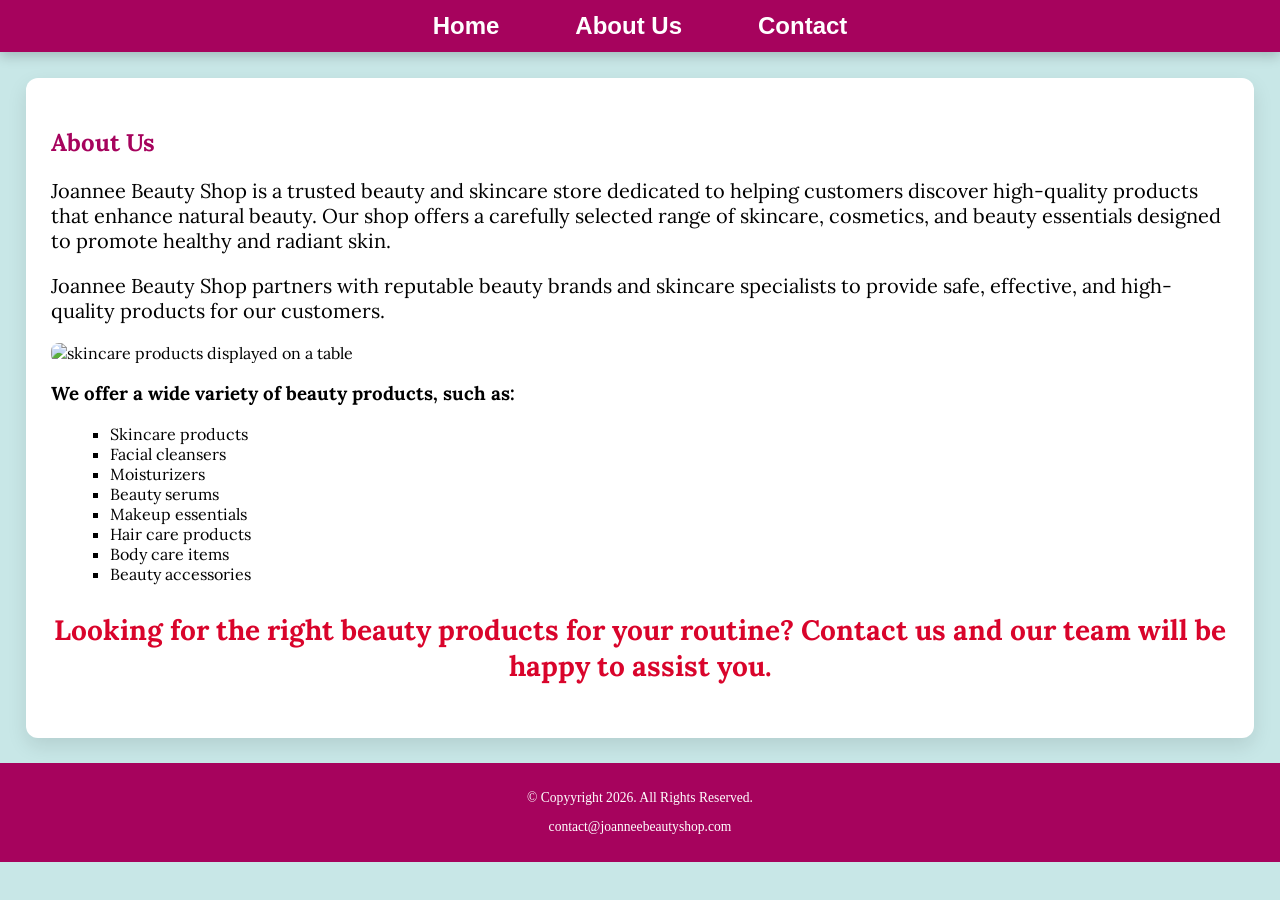
==== about.html @ ca44f73c "initial commit" ====
<!doctype html>
<!-- 
Student Name: Joanne O Ethe
File name: about.html
Date: 06/03/2026
 -->
<html lang="en">

<head>
  <meta charset="UTF-8">
  <meta name="viewport" content="width=device-width, initial-scale=1.0">
  <link rel="preconnect" href="https://fonts.googleapis.com">
  <link rel="preconnect" href="https://fonts.gstatic.com" crossorigin>
  <link
    href="https://fonts.googleapis.com/css2?family=Emblema+One&family=Lora:ital,wght@0,400..700;1,400..700&display=swap"
    rel="stylesheet">
  <link rel="shortcut icon" href="images/favicon.ico">
  <link rel="icon" type="image/png" sizes="32x32" href="./images/favicon-32.png">
  <link rel="apple-touch-icon" sizes="180x180" href="./images/apple-touch-icon.png">
  <link rel="icon" sizes="192x192" href="./images/android-chrome-192.png">

  <link rel="stylesheet" href="./css/styles.css">
  <title> Joannee Beauty Shop: About Us</title>
</head>

<body>
  <div id="wrapper">
    <header>

      <div class="mobile">
        <h1>&#128132; Joannee Beauty Shop</h1>


        <h2>Enhance. Nourish. Glow.</h2>
      </div>
    </header>

    <nav>
      <ul>
        <li><a href="index.html">Home</a></li>
        <li><a href="about.html">About Us</a></li>
        <li><a href="contact.html">Contact</a></li>
      </ul>
    </nav>


    <main>
      <div id="info">
        <h2>About Us</h2>
        <p>
          Joannee Beauty Shop is a trusted beauty and skincare store dedicated to
          helping customers discover high-quality products that enhance natural
          beauty. Our shop offers a carefully selected range of skincare,
          cosmetics, and beauty essentials designed to promote healthy and
          radiant skin.
        </p>
        <p>
          Joannee Beauty Shop partners with reputable beauty brands and skincare
          specialists to provide safe, effective, and high-quality products for
          our customers.
        </p>

        <figure>
          <img class="round" src="./images/closeup-photo-makeup-brushes-beauty-salon.jpg"
            alt="skincare products displayed on a table">
          <figcaption>
            <h3>We offer a wide variety of beauty products, such as:</h3>
          </figcaption>
        </figure>



        <ul>
          <li>Skincare products</li>
          <li>Facial cleansers</li>
          <li>Moisturizers</li>
          <li>Beauty serums</li>
          <li>Makeup essentials</li>
          <li>Hair care products</li>
          <li>Body care items</li>
          <li>Beauty accessories</li>
        </ul>

        <p class="action">
          Looking for the right beauty products for your routine? Contact us and
          our team will be happy to assist you.
        </p>
      </div>
    </main>

    <footer>
      <p>&copy; Copyyright 2026. All Rights Reserved.</p>
      <p>
        <a href="mailto:contact@joanneebeautyshop.com">contact@joanneebeautyshop.com</a>
      </p>
    </footer>
  </div>
</body>

</html>
---- css/styles.css ----
/* 
Student Name: Joanne O Ethe
File name: styles.css
Date: 06/03/2026
*/

/* CSS Reset */
body,
header,
nav,
main,
footer,
img,
h1,
h2,
ul,
aside,
figure,
figcaption {
  margin: 0;
  padding: 0;
  border: 0;
}

/* BODY */

body {
  background-color: #C8E7E7;
}


aside{
  font-size: 1em;
  }



/* IMAGE STYLING */

img {
  max-width: 100%;
  display: block;
}

/* MOBILE DISPLAY */

.mobile {
  display: block;
}

.tab-desk {
  display: none;
}

/* HEADER */

.mobile h1 {
  font-family: "Playfair Display", serif;
  color: #A6035D;
}

.mobile h2 {
  font-family: "Lora", serif;
  color: #D9042B;
}

/* NAVIGATION */

nav {
  background-color: #A6035D;
  box-shadow: 0 4px 12px rgba(0,0,0,0.2);
}

nav ul {
  list-style-type: none;
  text-align: center;
}

nav li {
  display: block;
  font-size: 1.5em;
  font-family: Geneva, Arial, sans-serif;
  font-weight: bold;
  border-top: 0.5px solid #C8E7E7;
}

nav li a {
  display: block;
  color: white;
  padding: 0.6em 2em;
  text-decoration: none;
}

/* MAIN CONTENT */

main {
  padding: 2%;
  font-family: "Lora", serif;
  background-color: white;
  margin: 2%;
  border-radius: 12px;
  box-shadow: 0 8px 20px rgba(0,0,0,0.1);
}

main p {
  font-size: 1.25em;
}

main h2 {
  padding-top: 2%;
  color: #A6035D;
}

main ul {
  list-style-type: square;
}

.link {
  color: #D9042B;
  text-decoration: none;
  font-weight: bold;
  font-style: italic;
}

.action {
  font-size: 1.75em;
  font-weight: bold;
  text-align: center;
  color: #D9042B;
}

.round {
  border-radius: 8px;
}

#info ul {
  margin-left: 10%;
}

#contact {
  text-align: center;
}


strong{
  text-shadow:2px 2px 6px #C4A589;
}

/* CALL BUTTON */

.tel-link {
  background-color: #D9042B;
  padding: 2%;
  width: 80%;
  margin: 0 auto;
  border-radius: 8px;
}

.tel-link a {
  color: white;
  text-decoration: none;
  font-weight: bold;
}

/* FOOTER */

footer {
  text-align: center;
  font-size: 0.85em;
  background-color: #A6035D;
  color: white;
  padding: 1% 0%;
}

footer a {
  color: #FFFFFF;
  text-decoration: none;
}

/* TABLET VIEW */

@media screen and (min-width: 620px), print {

  .tab-desk {
    display: block;
  }

  .mobile {
    display: none;
  }

  nav li {
    border-top: none;
    display: inline-block;
    font-size: 1.25em;
  }

  nav li a {
    padding: 0.5em;
  }

  .grid{
    display: grid;
    grid-template-columns: auto auto;
    grid-gap: 20px;
  }

  aside{
    grid-column: 1/ span 2;
  }

}

/* LARGE DESKTOP */

@media screen and (min-width: 1921px) {

  body {
    background: linear-gradient(#C8E7E7, #C4A589);
  }

  #wrapper {
    width: 1920px;
    margin: 0 auto;
  }

  main {
    background-color: white;
  }

  .grid{
    grid-template-columns: auto auto auto auto;
  }

  aside{
    grid-column: 1 / span 4;
    font-size: 3em;
  }

}

/* PRINT */

@media print {

  body {
    background-color: white;
    color: black;
  }

}

/* DESKTOP */

@media screen and (min-width: 1000px), print {

  nav li {
    font-size: 1.5em;
  }

  nav li a {
    padding: 0.5em 1.5em;
  }

  nav li a:hover {
    color: white;
    background-color: #D9042B;
  }

  .grid{
    grid-template-columns: auto auto auto;
    grid-gap: 30px;
  }

  aside{
    grid-column: 1 / span 3;
    font-size: 2em;
  }

  #info ul {
    margin-left: 5%;
  }

}
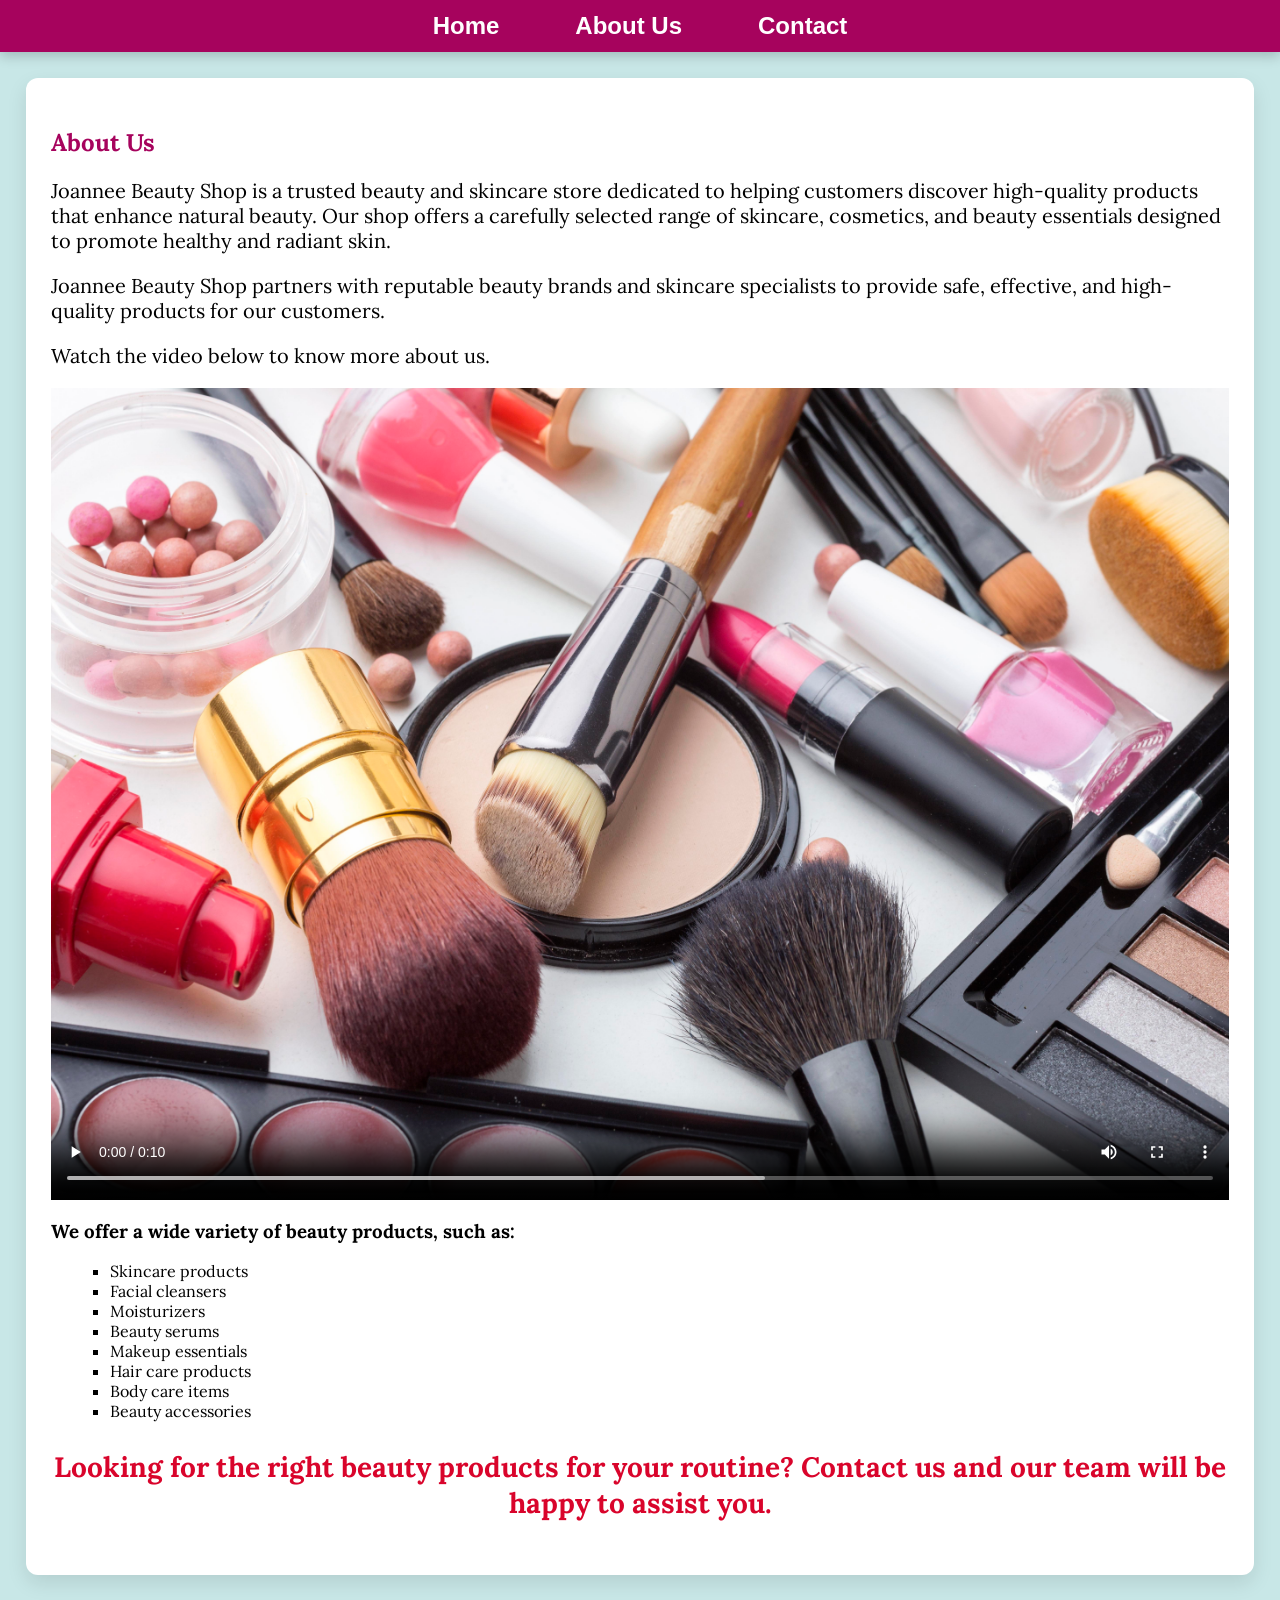
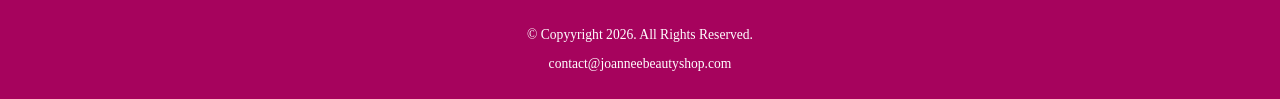
==== commit 78f86d04: "add video" ====
--- a/about.html
+++ b/about.html
@@ -60,9 +60,32 @@
           our customers.
         </p>
 
+
+
+        <p>Watch the video below to know more about us.</p>
+
+
+        <video controls poster="./images/close-up-collection-make-up-beauty-products.jpg">
+
+          <source src="./media/beautyshop.mp4" type="video/mp4">
+          <source src="./media/beautyshop.webm" type="video/webm">
+          <track src="./media/captions.vtt" kind="captions" srclang="en" label="Captions">
+          <track src="./media/descriptions.vtt" kind="descriptions" srclang="en" label="English Descriptions">
+          <p>Your browser does not support the video element</p>
+
+        </video>
+
+
+
+
+
+
+
+
+
         <figure>
-          <img class="round" src="./images/closeup-photo-makeup-brushes-beauty-salon.jpg"
-            alt="skincare products displayed on a table">
+          <!-- <img class="round" src="./images/closeup-photo-makeup-brushes-beauty-salon.jpg"
+            alt="skincare products displayed on a table"> -->
           <figcaption>
             <h3>We offer a wide variety of beauty products, such as:</h3>
           </figcaption>
--- a/css/styles.css
+++ b/css/styles.css
@@ -16,7 +16,8 @@
 ul,
 aside,
 figure,
-figcaption {
+figcaption,
+video {
   margin: 0;
   padding: 0;
   border: 0;
@@ -37,7 +38,7 @@
 
 /* IMAGE STYLING */
 
-img {
+img, video {
   max-width: 100%;
   display: block;
 }
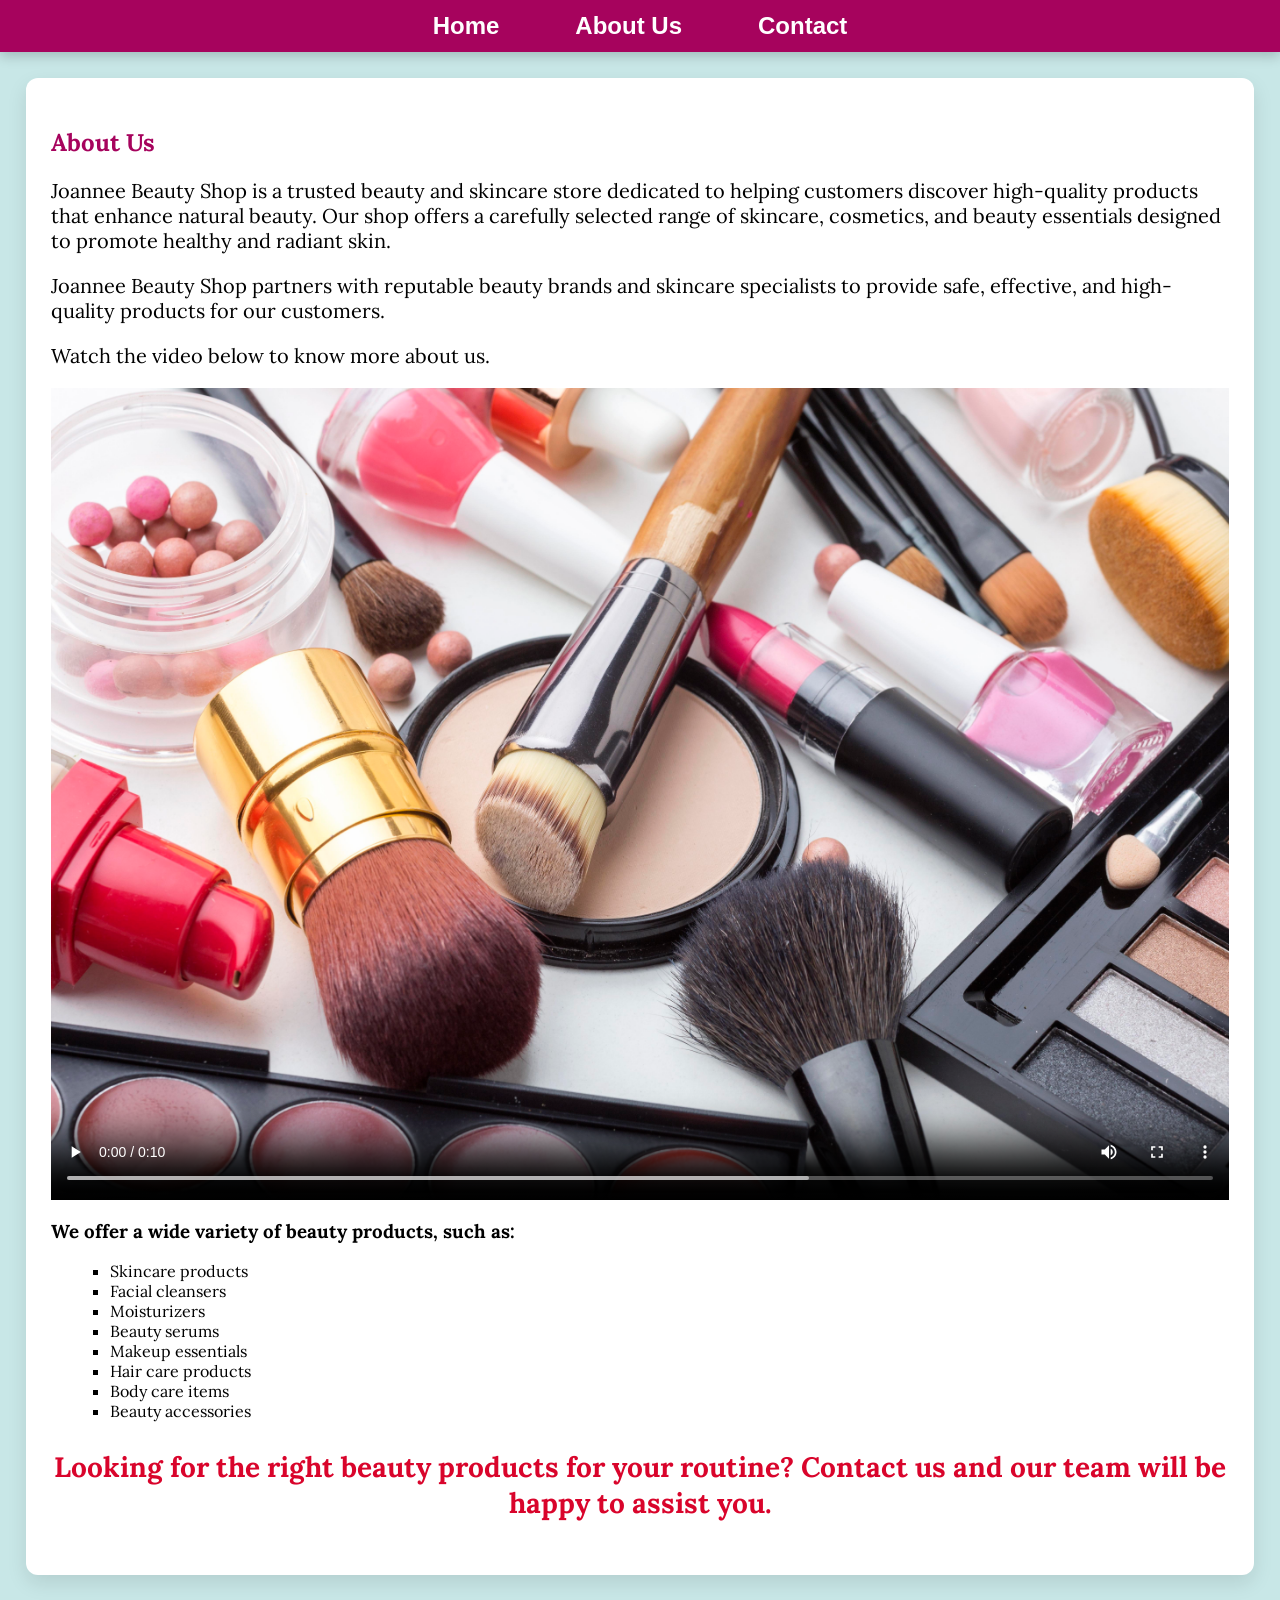
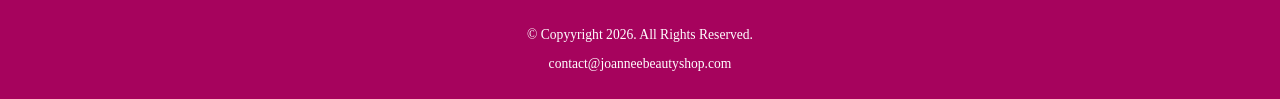
==== commit aac5a1a5: "Adding hamburger menu" ====
--- a/about.html
+++ b/about.html
@@ -2,7 +2,7 @@
 <!-- 
 Student Name: Joanne O Ethe
 File name: about.html
-Date: 06/03/2026
+Date: 26/03/2026
  -->
 <html lang="en">
 
@@ -24,6 +24,21 @@
 </head>
 
 <body>
+
+  <!-- Mobile Nav -->
+  <nav class="mobile-nav">
+    <div id="nav-links">
+      <a href="index.html">Home</a>
+      <a href="about.html">About Us</a>
+      <a href="contact.html">Contact Us</a>
+    </div>
+    <a class="nav-icon" onclick="hamburger()">
+      <div id="icon"> &#9776;</div>
+    </a>
+  </nav>
+
+
+
   <div id="wrapper">
     <header>
 
@@ -35,7 +50,7 @@
       </div>
     </header>
 
-    <nav>
+    <nav class="tab-desk">
       <ul>
         <li><a href="index.html">Home</a></li>
         <li><a href="about.html">About Us</a></li>
@@ -118,6 +133,7 @@
       </p>
     </footer>
   </div>
+  <script src="./scripts/script.js"></script>
 </body>
 
 </html>
--- a/css/styles.css
+++ b/css/styles.css
@@ -26,19 +26,17 @@
 /* BODY */
 
 body {
-  background-color: #C8E7E7;
-}
-
-
-aside{
+  background-color: #c8e7e7;
+}
+
+aside {
   font-size: 1em;
-  }
-
-
+}
 
 /* IMAGE STYLING */
 
-img, video {
+img,
+video {
   max-width: 100%;
   display: block;
 }
@@ -49,7 +47,8 @@
   display: block;
 }
 
-.tab-desk {
+.tab-desk,
+#navlinks {
   display: none;
 }
 
@@ -57,39 +56,44 @@
 
 .mobile h1 {
   font-family: "Playfair Display", serif;
-  color: #A6035D;
+  color: #a6035d;
+  margin: 2% 0 0 3%;
 }
 
 .mobile h2 {
   font-family: "Lora", serif;
-  color: #D9042B;
+  color: #d9042b;
 }
 
 /* NAVIGATION */
 
 nav {
-  background-color: #A6035D;
-  box-shadow: 0 4px 12px rgba(0,0,0,0.2);
-}
-
-nav ul {
-  list-style-type: none;
-  text-align: center;
-}
-
-nav li {
-  display: block;
-  font-size: 1.5em;
-  font-family: Geneva, Arial, sans-serif;
-  font-weight: bold;
-  border-top: 0.5px solid #C8E7E7;
-}
-
-nav li a {
-  display: block;
-  color: white;
-  padding: 0.6em 2em;
-  text-decoration: none;
+  background-color: #a6035d;
+  box-shadow: 0 4px 12px rgba(0, 0, 0, 0.2);
+}
+
+.mobile-nav a {
+  color: #fff;
+  text-align: center;
+  font-size: 2em;
+  text-decoration: none;
+  padding: 3%;
+  display: block;
+}
+
+.mobile-nav a.nav-icon {
+  display: block;
+  position: absolute;
+  left: 0;
+  top: 0;
+  color: #f6eee4;
+  padding: 2%;
+}
+
+.nav-icon div {
+  height: 40px;
+  width: 40px;
+  color: #2a1f14;
 }
 
 /* MAIN CONTENT */
@@ -100,7 +104,7 @@
   background-color: white;
   margin: 2%;
   border-radius: 12px;
-  box-shadow: 0 8px 20px rgba(0,0,0,0.1);
+  box-shadow: 0 8px 20px rgba(0, 0, 0, 0.1);
 }
 
 main p {
@@ -109,7 +113,7 @@
 
 main h2 {
   padding-top: 2%;
-  color: #A6035D;
+  color: #a6035d;
 }
 
 main ul {
@@ -117,7 +121,7 @@
 }
 
 .link {
-  color: #D9042B;
+  color: #d9042b;
   text-decoration: none;
   font-weight: bold;
   font-style: italic;
@@ -127,7 +131,7 @@
   font-size: 1.75em;
   font-weight: bold;
   text-align: center;
-  color: #D9042B;
+  color: #d9042b;
 }
 
 .round {
@@ -142,15 +146,14 @@
   text-align: center;
 }
 
-
-strong{
-  text-shadow:2px 2px 6px #C4A589;
+strong {
+  text-shadow: 2px 2px 6px #c4a589;
 }
 
 /* CALL BUTTON */
 
 .tel-link {
-  background-color: #D9042B;
+  background-color: #d9042b;
   padding: 2%;
   width: 80%;
   margin: 0 auto;
@@ -168,56 +171,65 @@
 footer {
   text-align: center;
   font-size: 0.85em;
-  background-color: #A6035D;
+  background-color: #a6035d;
   color: white;
   padding: 1% 0%;
 }
 
 footer a {
-  color: #FFFFFF;
+  color: #ffffff;
   text-decoration: none;
 }
 
 /* TABLET VIEW */
 
 @media screen and (min-width: 620px), print {
-
   .tab-desk {
     display: block;
   }
 
-  .mobile {
+  .mobile,
+  .mobile-nav {
     display: none;
+  }
+
+  /* Tablet Nav Area */
+  nav ul {
+    list-style-type: none;
+    text-align: center;
   }
 
   nav li {
     border-top: none;
     display: inline-block;
     font-size: 1.25em;
+    font-family: Geneva, Arial, sans-serif;
+    font-weight: bold;
   }
 
   nav li a {
     padding: 0.5em;
-  }
-
-  .grid{
+    display: block;
+    color: white;
+    text-decoration: none;
+  }
+
+  .grid {
     display: grid;
     grid-template-columns: auto auto;
     grid-gap: 20px;
   }
 
-  aside{
-    grid-column: 1/ span 2;
-  }
-
+  aside {
+    grid-column: 1 / span 2;
+  }
 }
 
 /* LARGE DESKTOP */
 
 @media screen and (min-width: 1921px) {
-
   body {
-    background: linear-gradient(#C8E7E7, #C4A589);
+    background: linear-gradient(#c8e7e7, #c4a589);
   }
 
   #wrapper {
@@ -229,32 +241,28 @@
     background-color: white;
   }
 
-  .grid{
+  .grid {
     grid-template-columns: auto auto auto auto;
   }
 
-  aside{
+  aside {
     grid-column: 1 / span 4;
     font-size: 3em;
   }
-
 }
 
 /* PRINT */
 
 @media print {
-
   body {
     background-color: white;
     color: black;
   }
-
 }
 
 /* DESKTOP */
 
 @media screen and (min-width: 1000px), print {
-
   nav li {
     font-size: 1.5em;
   }
@@ -265,15 +273,15 @@
 
   nav li a:hover {
     color: white;
-    background-color: #D9042B;
-  }
-
-  .grid{
+    background-color: #d9042b;
+  }
+
+  .grid {
     grid-template-columns: auto auto auto;
     grid-gap: 30px;
   }
 
-  aside{
+  aside {
     grid-column: 1 / span 3;
     font-size: 2em;
   }
@@ -281,5 +289,4 @@
   #info ul {
     margin-left: 5%;
   }
-
-}+}
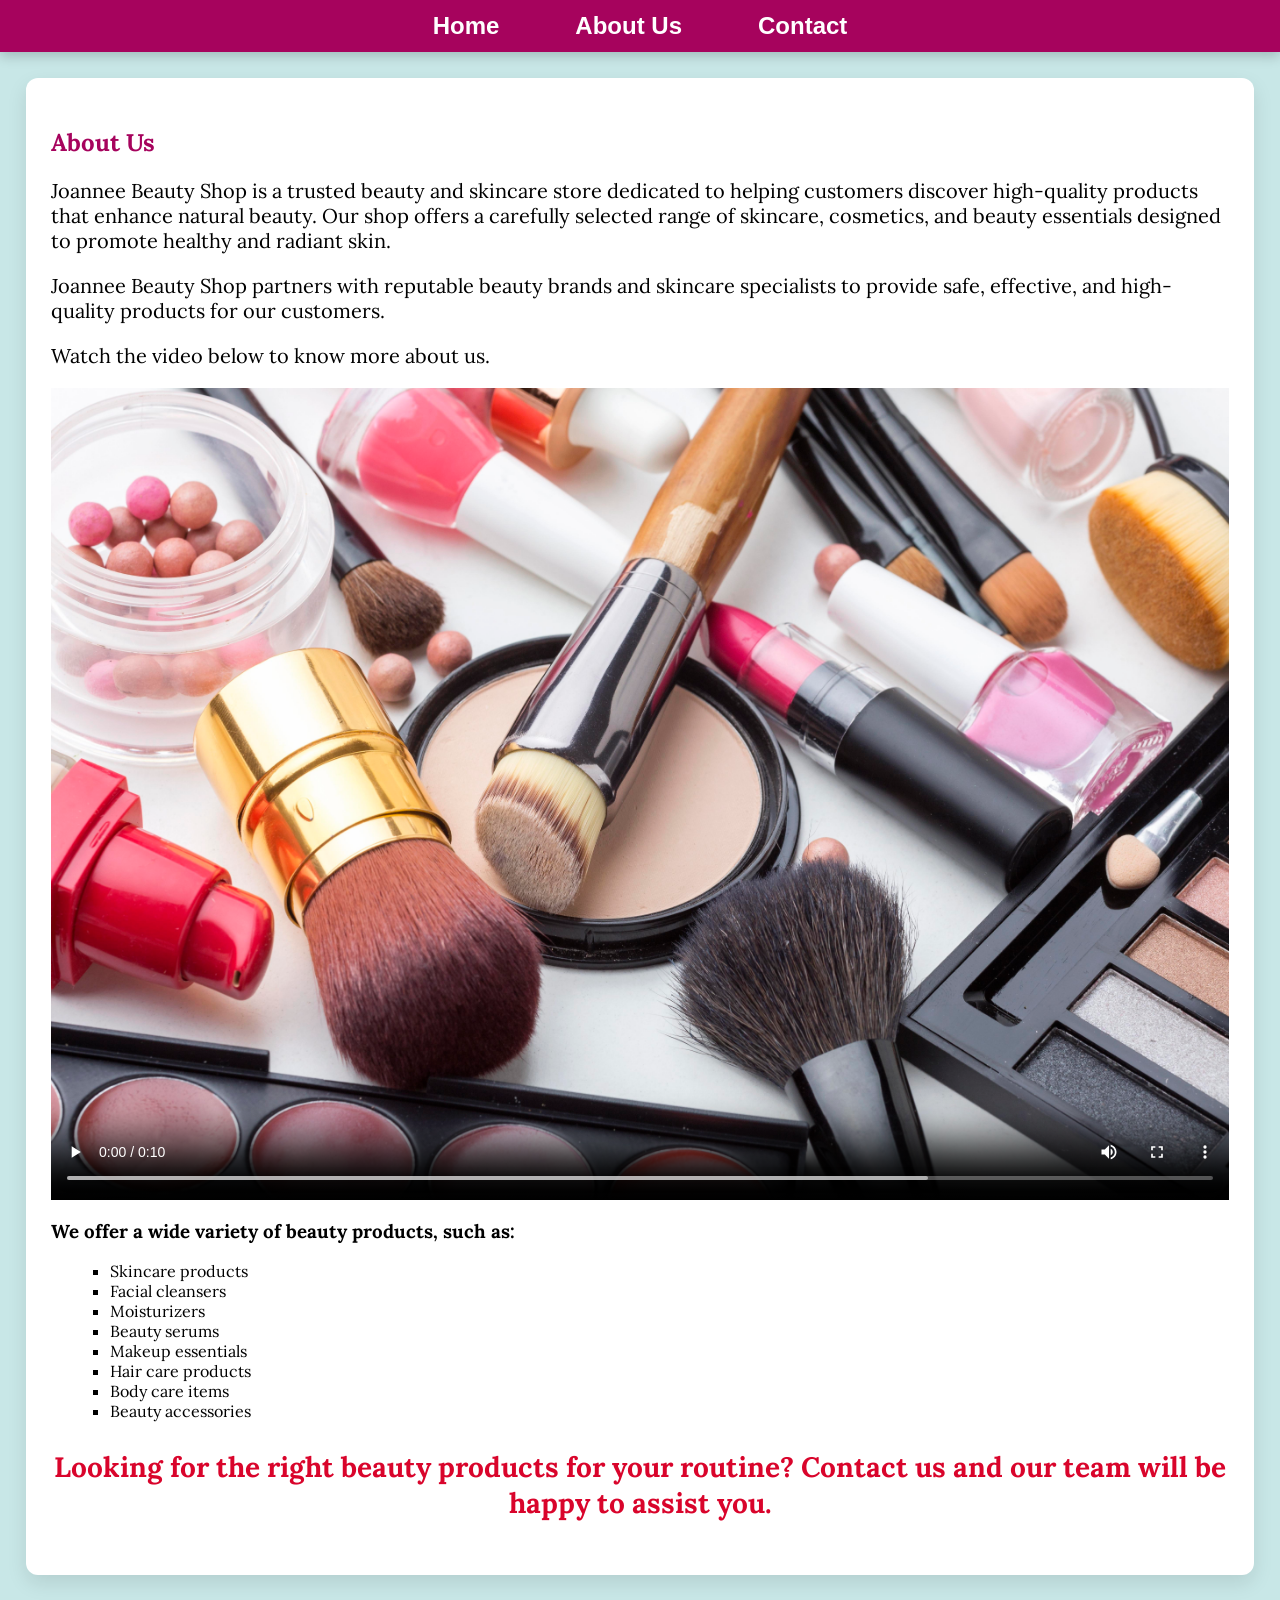
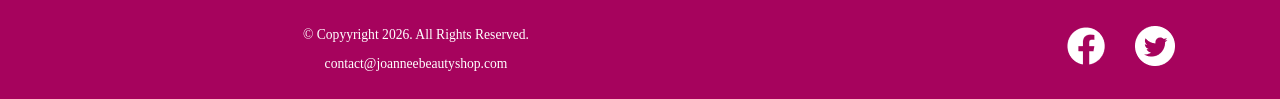
==== commit f4afa271: "Website maintenance and accessibility" ====
--- a/about.html
+++ b/about.html
@@ -8,6 +8,9 @@
 
 <head>
   <meta charset="UTF-8">
+  <meta name="description" content="offers a carefully selected range of skincare,
+          cosmetics, and beauty essentials designed to promote healthy and
+          radiant skin." >
   <meta name="viewport" content="width=device-width, initial-scale=1.0">
   <link rel="preconnect" href="https://fonts.googleapis.com">
   <link rel="preconnect" href="https://fonts.gstatic.com" crossorigin>
@@ -19,11 +22,13 @@
   <link rel="apple-touch-icon" sizes="180x180" href="./images/apple-touch-icon.png">
   <link rel="icon" sizes="192x192" href="./images/android-chrome-192.png">
 
-  <link rel="stylesheet" href="./css/styles.css">
-  <title> Joannee Beauty Shop: About Us</title>
+  <link rel="stylesheet" href="./css/styles.min.css">
+  <title> Beautify- Rejuvenate: Beauty Shop</title>
 </head>
 
 <body>
+   <!-- Skip to Content Link -->
+   <a class="skip" href="#content">Skip to Content</a>
 
   <!-- Mobile Nav -->
   <nav class="mobile-nav">
@@ -59,7 +64,7 @@
     </nav>
 
 
-    <main>
+    <main id="content">
       <div id="info">
         <h2>About Us</h2>
         <p>
@@ -127,10 +132,17 @@
     </main>
 
     <footer>
-      <p>&copy; Copyyright 2026. All Rights Reserved.</p>
-      <p>
-        <a href="mailto:contact@joanneebeautyshop.com">contact@joanneebeautyshop.com</a>
-      </p>
+      <div class="copyright">
+        <p>&copy; Copyyright 2026. All Rights Reserved.</p>
+        <p>
+          <a href="mailto:contact@joanneebeautyshop.com">contact@joanneebeautyshop.com</a>
+        </p>
+      </div>
+
+      <div class="social">
+        <a href="https://www.facebook.com" target="_blank"><img src="./images/facebook-logo.png" alt="Facebook logo"></a>
+        <a href="https://www.twitter.com" target="_blank"><img src="./images/twitter-logo.png" alt="Twitter logo"></a>
+      </div>
     </footer>
   </div>
   <script src="./scripts/script.js"></script>
--- a/css/styles.min.css
+++ b/css/styles.min.css
@@ -0,0 +1 @@
+body,header,nav,main,footer,img,h1,h2,ul,aside,figure,figcaption,video{margin:0;padding:0;border:0}body{background-color:#c8e7e7}aside{font-size:1em}img,video{max-width:100%;display:block}.skip{position:absolute;left:-999px}.skip:focus{color:#fff;background-color:#2a1f14;text-decoration:none;padding:.5%;top:auto;left:auto;right:1px;z-index:1}.mobile{display:block}.tab-desk,#navlinks{display:none}.mobile h1{font-family:"Playfair Display",serif;color:#a6035d;margin:2% 0 0 3%}.mobile h2{font-family:"Lora",serif;color:#d9042b}nav{background-color:#a6035d;box-shadow:0 4px 12px rgb(0 0 0 / .2)}.mobile-nav a{color:#fff;text-align:center;font-size:2em;text-decoration:none;padding:3%;display:block}.mobile-nav a.nav-icon{display:block;position:absolute;left:0;top:0;color:#f6eee4;padding:2%}.nav-icon div{height:40px;width:40px;color:#2a1f14}main{padding:2%;font-family:"Lora",serif;background-color:#fff;margin:2%;border-radius:12px;box-shadow:0 8px 20px rgb(0 0 0 / .1)}main p{font-size:1.25em}main h2{padding-top:2%;color:#a6035d}main ul{list-style-type:square}.link{color:#d9042b;text-decoration:none;font-weight:700;font-style:italic}.action{font-size:1.75em;font-weight:700;text-align:center;color:#d9042b}.round{border-radius:8px}#info ul{margin-left:10%}#contact{text-align:center}strong{text-shadow:2px 2px 6px #c4a589}.tel-link{background-color:#d9042b;padding:2%;width:80%;margin:0 auto;border-radius:8px}.tel-link a{color:#fff;text-decoration:none;font-weight:700}footer{text-align:center;font-size:.85em;background-color:#a6035d;color:#fff;padding:1% 0%}footer a{color:#fff;text-decoration:none}.social img{display:inline-block;padding:4%}@media screen and (min-width:620px),print{.tab-desk{display:block}.mobile,.mobile-nav{display:none}nav ul{list-style-type:none;text-align:center}nav li{border-top:none;display:inline-block;font-size:1.25em;font-family:Geneva,Arial,sans-serif;font-weight:700}nav li a{padding:.5em;display:block;color:#fff;text-decoration:none}.grid{display:grid;grid-template-columns:auto auto;grid-gap:20px}aside{grid-column:1 / span 2}footer{overflow:auto}.copyright{float:left;width:65%}.social{float:right;width:25%}}@media screen and (min-width:1921px){body{background:linear-gradient(#c8e7e7,#c4a589)}#wrapper{width:1920px;margin:0 auto}main{background-color:#fff}.grid{grid-template-columns:auto auto auto auto}aside{grid-column:1 / span 4;font-size:3em}}@media print{body{background-color:#fff;color:#000}}@media screen and (min-width:1000px),print{nav li{font-size:1.5em}nav li a{padding:.5em 1.5em}nav li a:hover{color:#fff;background-color:#d9042b}.grid{grid-template-columns:auto auto auto;grid-gap:30px}aside{grid-column:1 / span 3;font-size:2em}#info ul{margin-left:5%}}
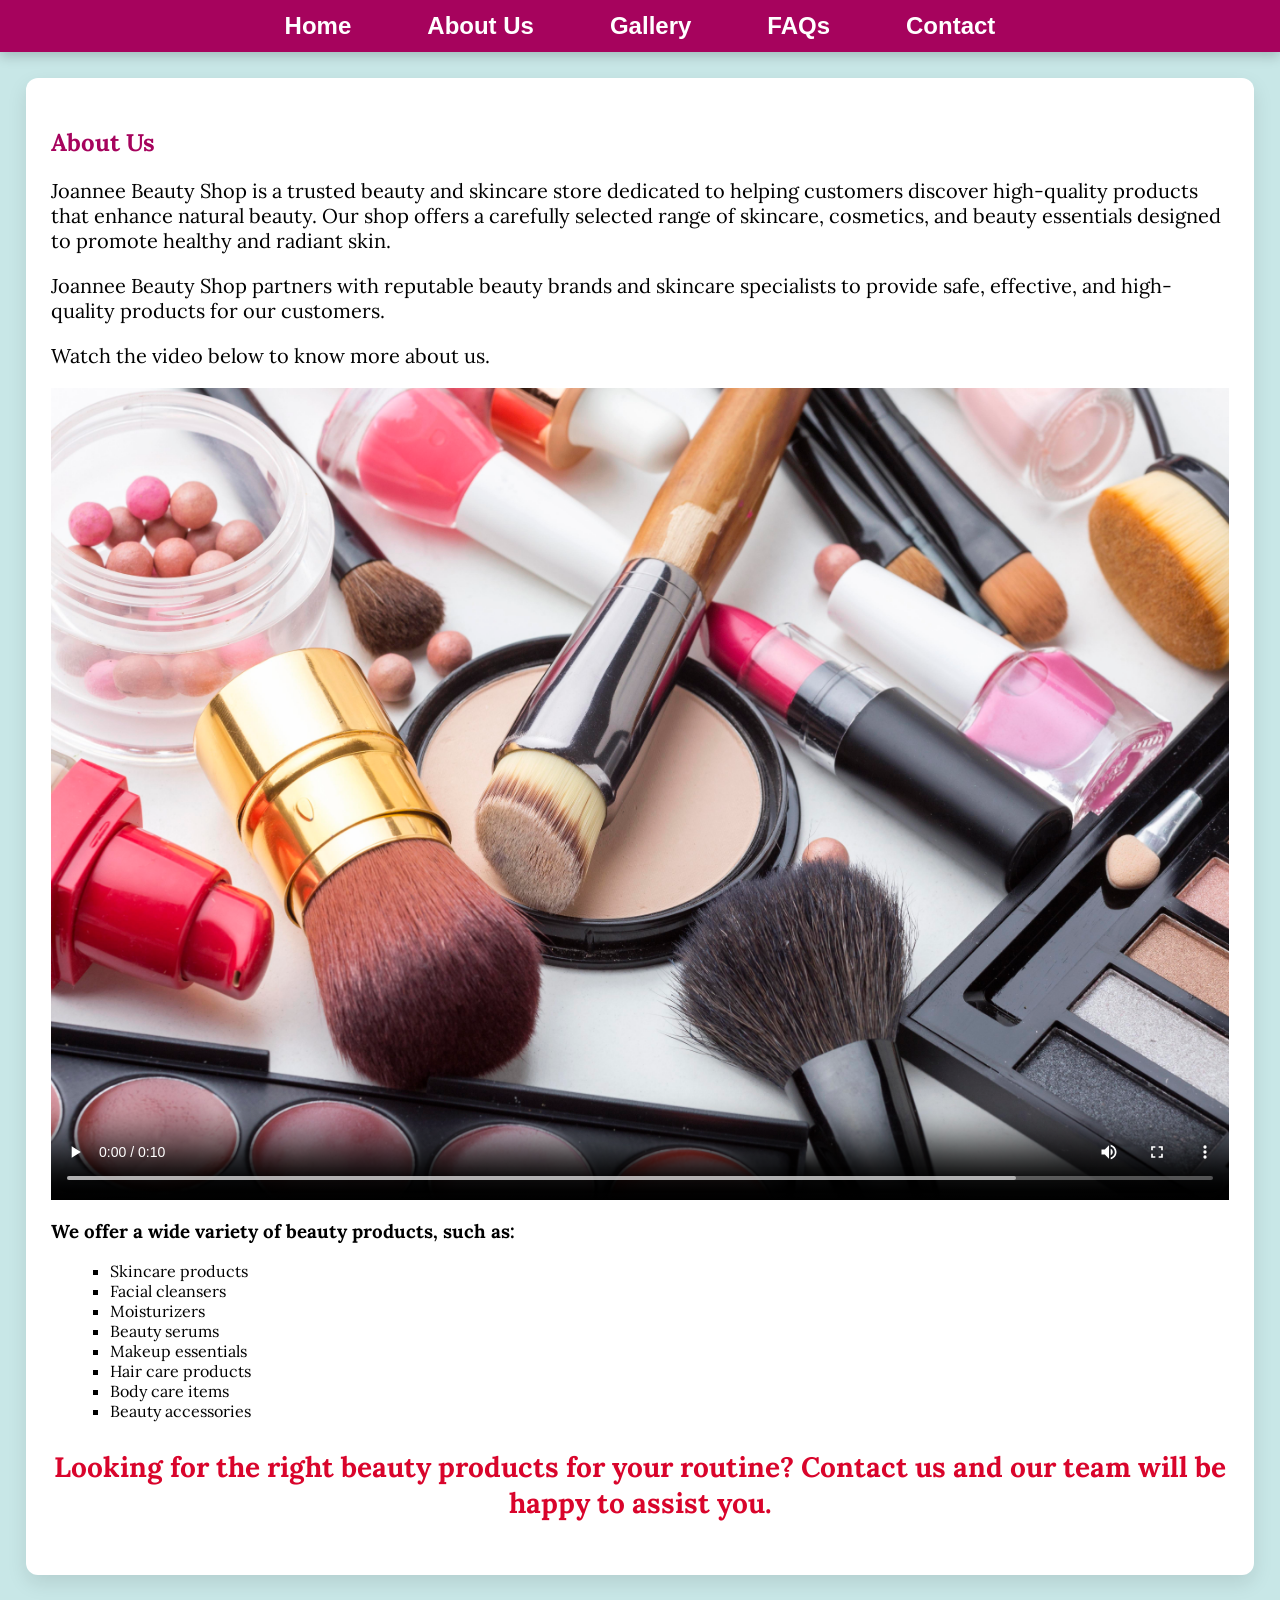
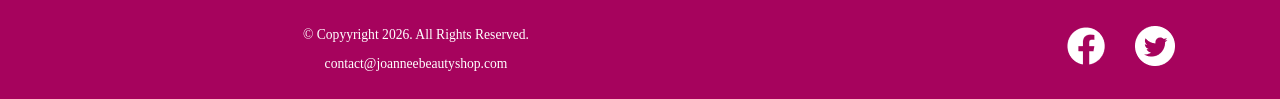
==== commit 4afe33c8: "Final update" ====
--- a/about.html
+++ b/about.html
@@ -33,9 +33,11 @@
   <!-- Mobile Nav -->
   <nav class="mobile-nav">
     <div id="nav-links">
-      <a href="index.html">Home</a>
-      <a href="about.html">About Us</a>
-      <a href="contact.html">Contact Us</a>
+      <li><a href="index.html">Home</a></li>
+            <li><a href="about.html">About Us</a></li>
+            <li><a href="gallery.html">Gallery</a></li>
+            <li><a href="faqs.html">FAQs</a></li>
+            <li><a href="contact.html">Contact</a></li>
     </div>
     <a class="nav-icon" onclick="hamburger()">
       <div id="icon"> &#9776;</div>
@@ -57,9 +59,11 @@
 
     <nav class="tab-desk">
       <ul>
-        <li><a href="index.html">Home</a></li>
-        <li><a href="about.html">About Us</a></li>
-        <li><a href="contact.html">Contact</a></li>
+         <li><a href="index.html">Home</a></li>
+            <li><a href="about.html">About Us</a></li>
+            <li><a href="gallery.html">Gallery</a></li>
+            <li><a href="faqs.html">FAQs</a></li>
+            <li><a href="contact.html">Contact</a></li>
       </ul>
     </nav>
 
--- a/css/styles.min.css
+++ b/css/styles.min.css
@@ -1 +1,324 @@
-body,header,nav,main,footer,img,h1,h2,ul,aside,figure,figcaption,video{margin:0;padding:0;border:0}body{background-color:#c8e7e7}aside{font-size:1em}img,video{max-width:100%;display:block}.skip{position:absolute;left:-999px}.skip:focus{color:#fff;background-color:#2a1f14;text-decoration:none;padding:.5%;top:auto;left:auto;right:1px;z-index:1}.mobile{display:block}.tab-desk,#navlinks{display:none}.mobile h1{font-family:"Playfair Display",serif;color:#a6035d;margin:2% 0 0 3%}.mobile h2{font-family:"Lora",serif;color:#d9042b}nav{background-color:#a6035d;box-shadow:0 4px 12px rgb(0 0 0 / .2)}.mobile-nav a{color:#fff;text-align:center;font-size:2em;text-decoration:none;padding:3%;display:block}.mobile-nav a.nav-icon{display:block;position:absolute;left:0;top:0;color:#f6eee4;padding:2%}.nav-icon div{height:40px;width:40px;color:#2a1f14}main{padding:2%;font-family:"Lora",serif;background-color:#fff;margin:2%;border-radius:12px;box-shadow:0 8px 20px rgb(0 0 0 / .1)}main p{font-size:1.25em}main h2{padding-top:2%;color:#a6035d}main ul{list-style-type:square}.link{color:#d9042b;text-decoration:none;font-weight:700;font-style:italic}.action{font-size:1.75em;font-weight:700;text-align:center;color:#d9042b}.round{border-radius:8px}#info ul{margin-left:10%}#contact{text-align:center}strong{text-shadow:2px 2px 6px #c4a589}.tel-link{background-color:#d9042b;padding:2%;width:80%;margin:0 auto;border-radius:8px}.tel-link a{color:#fff;text-decoration:none;font-weight:700}footer{text-align:center;font-size:.85em;background-color:#a6035d;color:#fff;padding:1% 0%}footer a{color:#fff;text-decoration:none}.social img{display:inline-block;padding:4%}@media screen and (min-width:620px),print{.tab-desk{display:block}.mobile,.mobile-nav{display:none}nav ul{list-style-type:none;text-align:center}nav li{border-top:none;display:inline-block;font-size:1.25em;font-family:Geneva,Arial,sans-serif;font-weight:700}nav li a{padding:.5em;display:block;color:#fff;text-decoration:none}.grid{display:grid;grid-template-columns:auto auto;grid-gap:20px}aside{grid-column:1 / span 2}footer{overflow:auto}.copyright{float:left;width:65%}.social{float:right;width:25%}}@media screen and (min-width:1921px){body{background:linear-gradient(#c8e7e7,#c4a589)}#wrapper{width:1920px;margin:0 auto}main{background-color:#fff}.grid{grid-template-columns:auto auto auto auto}aside{grid-column:1 / span 4;font-size:3em}}@media print{body{background-color:#fff;color:#000}}@media screen and (min-width:1000px),print{nav li{font-size:1.5em}nav li a{padding:.5em 1.5em}nav li a:hover{color:#fff;background-color:#d9042b}.grid{grid-template-columns:auto auto auto;grid-gap:30px}aside{grid-column:1 / span 3;font-size:2em}#info ul{margin-left:5%}}+body,
+header,
+nav,
+main,
+footer,
+img,
+h1,
+h2,
+ul,
+aside,
+figure,
+figcaption,
+video {
+  margin: 0;
+  padding: 0;
+  border: 0;
+}
+body {
+  background-color: #c8e7e7;
+}
+aside {
+  font-size: 1em;
+}
+img,
+video {
+  max-width: 100%;
+  display: block;
+}
+.skip {
+  position: absolute;
+  left: -999px;
+}
+.skip:focus {
+  color: #fff;
+  background-color: #2a1f14;
+  text-decoration: none;
+  padding: 0.5%;
+  top: auto;
+  left: auto;
+  right: 1px;
+  z-index: 1;
+}
+.mobile {
+  display: block;
+}
+.tab-desk,
+#navlinks {
+  display: none;
+}
+.mobile h1 {
+  font-family: "Playfair Display", serif;
+  color: #a6035d;
+  margin: 2% 0 0 3%;
+}
+.mobile h2 {
+  font-family: "Lora", serif;
+  color: #d9042b;
+}
+nav {
+  background-color: #a6035d;
+  box-shadow: 0 4px 12px rgb(0 0 0 / 0.2);
+}
+.mobile-nav a {
+  color: #fff;
+  text-align: center;
+  font-size: 2em;
+  text-decoration: none;
+  padding: 3%;
+  display: block;
+}
+.mobile-nav a.nav-icon {
+  display: block;
+  position: absolute;
+  left: 0;
+  top: 0;
+  color: #f6eee4;
+  padding: 2%;
+}
+.nav-icon div {
+  height: 40px;
+  width: 40px;
+  color: #2a1f14;
+}
+main {
+  padding: 2%;
+  font-family: "Lora", serif;
+  background-color: #fff;
+  margin: 2%;
+  border-radius: 12px;
+  box-shadow: 0 8px 20px rgb(0 0 0 / 0.1);
+}
+main p {
+  font-size: 1.25em;
+}
+main h2 {
+  padding-top: 2%;
+  color: #a6035d;
+}
+main ul {
+  list-style-type: square;
+}
+.link {
+  color: #d9042b;
+  text-decoration: none;
+  font-weight: 700;
+  font-style: italic;
+}
+.action {
+  font-size: 1.75em;
+  font-weight: 700;
+  text-align: center;
+  color: #d9042b;
+}
+.round {
+  border-radius: 8px;
+}
+#info ul {
+  margin-left: 10%;
+}
+#contact {
+  text-align: center;
+}
+#form h2 {
+  text-align: center;
+}
+
+strong {
+  text-shadow: 2px 2px 6px #c4a589;
+}
+.tel-link {
+  background-color: #d9042b;
+  padding: 2%;
+  width: 80%;
+  margin: 0 auto;
+  border-radius: 8px;
+}
+.tel-link a {
+  color: #fff;
+  text-decoration: none;
+  font-weight: 700;
+}
+
+fieldset,
+input,
+textarea {
+  margin-bottom: 2%;
+}
+fieldset legend {
+  font-weight: 700;
+  font-size: 1.25em;
+}
+label {
+  display: block;
+  padding-top: 2%;
+}
+form #submit {
+  margin: 0 auto;
+  display: block;
+  padding: 2%;
+  background-color: #a6035d;
+  color: #f6eee4;
+  font-size: 1.25em;
+  border-radius: 10px;
+}
+footer {
+  text-align: center;
+  font-size: 0.85em;
+  background-color: #a6035d;
+  color: #fff;
+  padding: 1% 0%;
+}
+footer a {
+  color: #fff;
+  text-decoration: none;
+}
+.social img {
+  display: inline-block;
+  padding: 4%;
+}
+@media screen and (min-width: 620px), print {
+  .tab-desk {
+    display: block;
+  }
+  .mobile,
+  .mobile-nav {
+    display: none;
+  }
+  nav ul {
+    list-style-type: none;
+    text-align: center;
+  }
+  nav li {
+    border-top: none;
+    display: inline-block;
+    font-size: 1.25em;
+    font-family: Geneva, Arial, sans-serif;
+    font-weight: 700;
+  }
+  nav li a {
+    padding: 0.5em;
+    display: block;
+    color: #fff;
+    text-decoration: none;
+  }
+  .grid {
+    display: grid;
+    grid-template-columns: auto auto;
+    grid-gap: 20px;
+  }
+  aside {
+    grid-column: 1 / span 2;
+  }
+
+
+fieldset,
+input,
+textarea {
+  margin-bottom: 2%;
+}
+fieldset legend {
+  font-weight: 700;
+  font-size: 1.25em;
+}
+label {
+  display: block;
+  padding-top: 2%;
+}
+form #submit {
+  margin: 0 auto;
+  display: block;
+  padding: 2%;
+  background-color: #a6035d;
+  color: #f6eee4;
+  font-size: 1.25em;
+  border-radius: 10px;
+}
+
+  footer {
+    overflow: auto;
+  }
+  .copyright {
+    float: left;
+    width: 65%;
+  }
+  .social {
+    float: right;
+    width: 25%;
+  }
+}
+@media screen and (min-width: 1921px) {
+  body {
+    background: linear-gradient(#c8e7e7, #c4a589);
+  }
+  #wrapper {
+    width: 1920px;
+    margin: 0 auto;
+  }
+  main {
+    background-color: #fff;
+  }
+  .grid {
+    grid-template-columns: auto auto auto auto;
+  }
+  aside {
+    grid-column: 1 / span 4;
+    font-size: 3em;
+  }
+}
+@media print {
+  body {
+    background-color: #fff;
+    color: #000;
+  }
+}
+
+
+@media screen and (min-width: 620px), print {
+      form {
+    width: 70%;
+    margin: 0 auto;
+  }
+}
+
+@media screen and (min-width: 1000px), print {
+  nav li {
+    font-size: 1.5em;
+  }
+  nav li a {
+    padding: 0.5em 1.5em;
+  }
+  nav li a:hover {
+    color: #fff;
+    background-color: #d9042b;
+  }
+  .grid {
+    grid-template-columns: auto auto auto;
+    grid-gap: 30px;
+  }
+
+
+form {
+    width: auto;
+ 
+  }
+  .form-grid {
+    display: grid;
+    grid-template-columns: auto auto;
+    grid-gap: 20px;
+    place-content: center;
+  
+  }
+  .btn {
+    grid-column: 1 / span 2;
+  }
+  aside {
+    grid-column: 1 / span 3;
+    font-size: 2em;
+  }
+  #info ul {
+    margin-left: 5%;
+  }
+}
+
+  
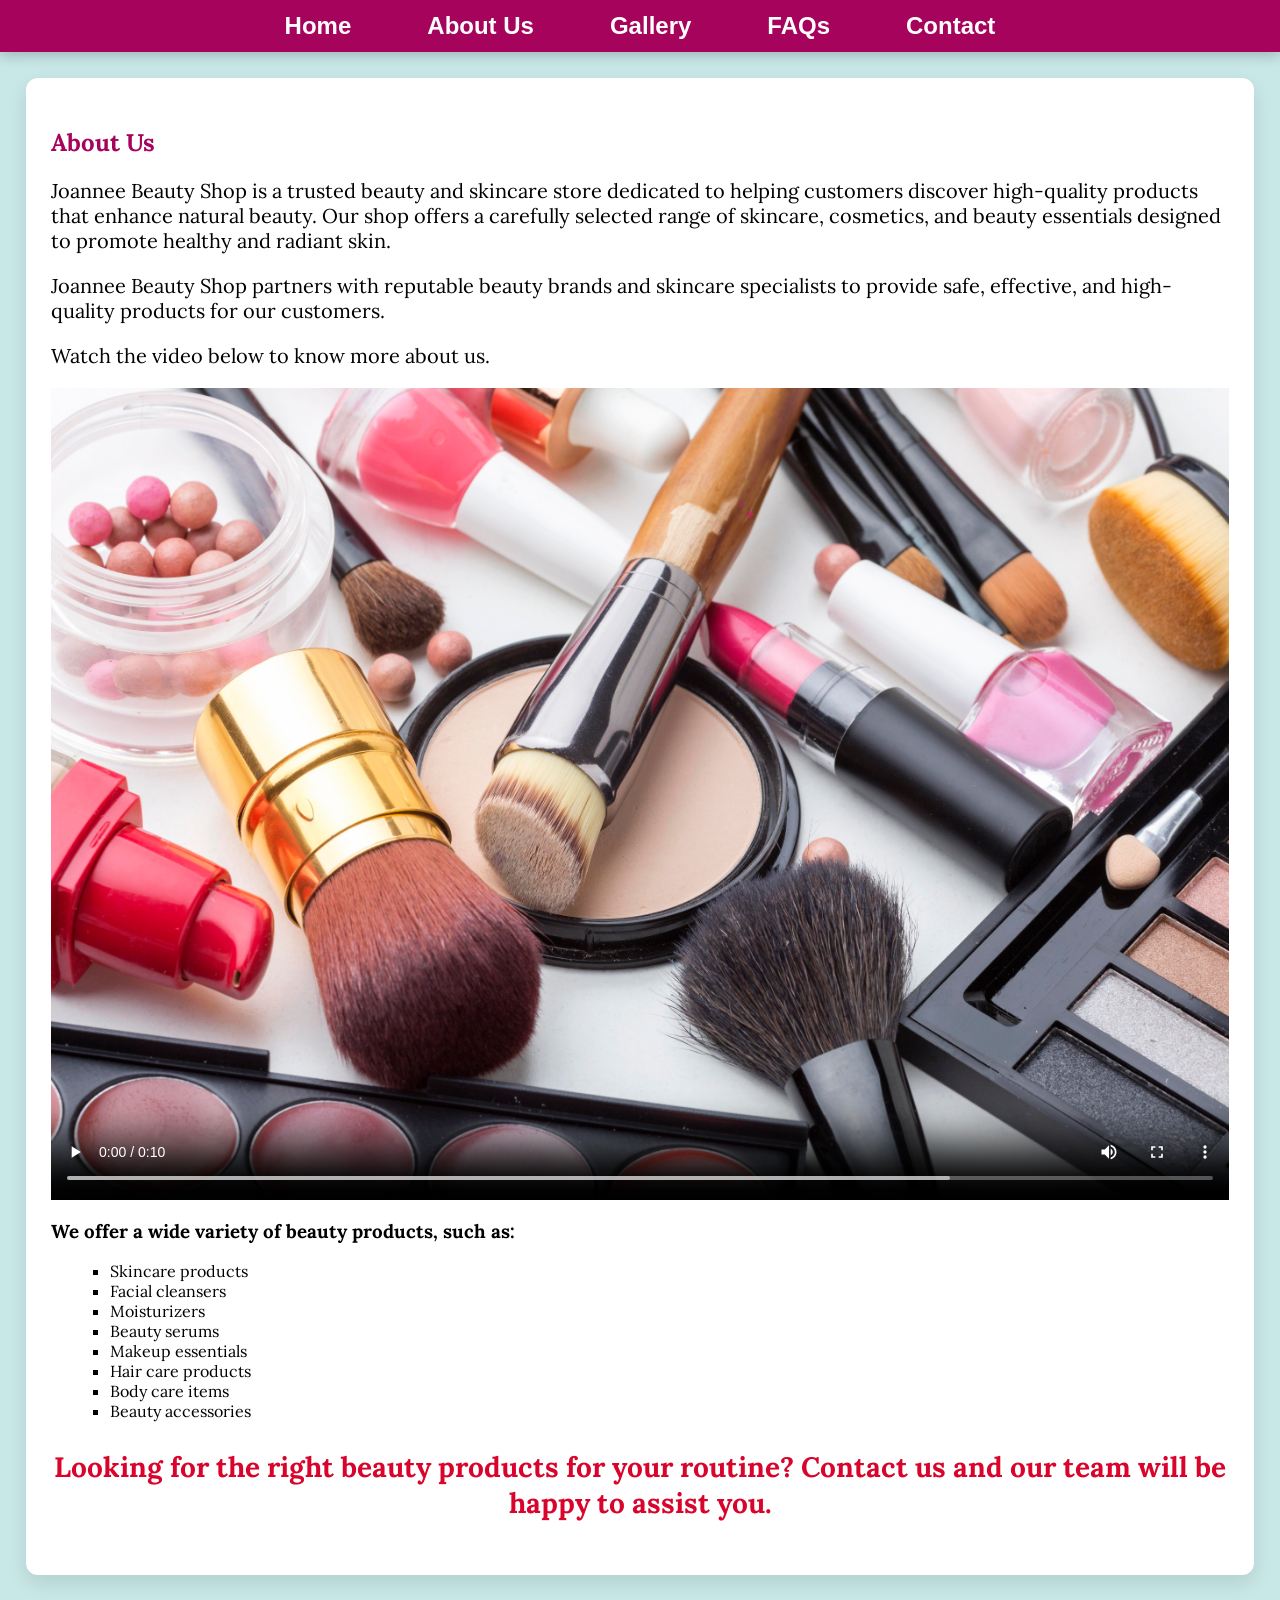
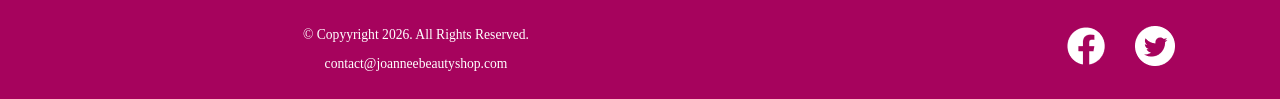
==== commit 645f6d5a: "Fixes" ====
--- a/about.html
+++ b/about.html
@@ -10,7 +10,7 @@
   <meta charset="UTF-8">
   <meta name="description" content="offers a carefully selected range of skincare,
           cosmetics, and beauty essentials designed to promote healthy and
-          radiant skin." >
+          radiant skin.">
   <meta name="viewport" content="width=device-width, initial-scale=1.0">
   <link rel="preconnect" href="https://fonts.googleapis.com">
   <link rel="preconnect" href="https://fonts.gstatic.com" crossorigin>
@@ -27,17 +27,17 @@
 </head>
 
 <body>
-   <!-- Skip to Content Link -->
-   <a class="skip" href="#content">Skip to Content</a>
+  <!-- Skip to Content Link -->
+  <a class="skip" href="#content">Skip to Content</a>
 
   <!-- Mobile Nav -->
   <nav class="mobile-nav">
     <div id="nav-links">
       <li><a href="index.html">Home</a></li>
-            <li><a href="about.html">About Us</a></li>
-            <li><a href="gallery.html">Gallery</a></li>
-            <li><a href="faqs.html">FAQs</a></li>
-            <li><a href="contact.html">Contact</a></li>
+      <li><a href="about.html">About Us</a></li>
+      <li><a href="gallery.html">Gallery</a></li>
+      <li><a href="faqs.html">FAQs</a></li>
+      <li><a href="contact.html">Contact</a></li>
     </div>
     <a class="nav-icon" onclick="hamburger()">
       <div id="icon"> &#9776;</div>
@@ -59,11 +59,11 @@
 
     <nav class="tab-desk">
       <ul>
-         <li><a href="index.html">Home</a></li>
-            <li><a href="about.html">About Us</a></li>
-            <li><a href="gallery.html">Gallery</a></li>
-            <li><a href="faqs.html">FAQs</a></li>
-            <li><a href="contact.html">Contact</a></li>
+        <li><a href="index.html">Home</a></li>
+        <li><a href="about.html">About Us</a></li>
+        <li><a href="gallery.html">Gallery</a></li>
+        <li><a href="faqs.html">FAQs</a></li>
+        <li><a href="contact.html">Contact</a></li>
       </ul>
     </nav>
 
@@ -144,7 +144,8 @@
       </div>
 
       <div class="social">
-        <a href="https://www.facebook.com" target="_blank"><img src="./images/facebook-logo.png" alt="Facebook logo"></a>
+        <a href="https://www.facebook.com" target="_blank"><img src="./images/facebook-logo.png"
+            alt="Facebook logo"></a>
         <a href="https://www.twitter.com" target="_blank"><img src="./images/twitter-logo.png" alt="Twitter logo"></a>
       </div>
     </footer>
--- a/css/styles.min.css
+++ b/css/styles.min.css
@@ -1,324 +1 @@
-body,
-header,
-nav,
-main,
-footer,
-img,
-h1,
-h2,
-ul,
-aside,
-figure,
-figcaption,
-video {
-  margin: 0;
-  padding: 0;
-  border: 0;
-}
-body {
-  background-color: #c8e7e7;
-}
-aside {
-  font-size: 1em;
-}
-img,
-video {
-  max-width: 100%;
-  display: block;
-}
-.skip {
-  position: absolute;
-  left: -999px;
-}
-.skip:focus {
-  color: #fff;
-  background-color: #2a1f14;
-  text-decoration: none;
-  padding: 0.5%;
-  top: auto;
-  left: auto;
-  right: 1px;
-  z-index: 1;
-}
-.mobile {
-  display: block;
-}
-.tab-desk,
-#navlinks {
-  display: none;
-}
-.mobile h1 {
-  font-family: "Playfair Display", serif;
-  color: #a6035d;
-  margin: 2% 0 0 3%;
-}
-.mobile h2 {
-  font-family: "Lora", serif;
-  color: #d9042b;
-}
-nav {
-  background-color: #a6035d;
-  box-shadow: 0 4px 12px rgb(0 0 0 / 0.2);
-}
-.mobile-nav a {
-  color: #fff;
-  text-align: center;
-  font-size: 2em;
-  text-decoration: none;
-  padding: 3%;
-  display: block;
-}
-.mobile-nav a.nav-icon {
-  display: block;
-  position: absolute;
-  left: 0;
-  top: 0;
-  color: #f6eee4;
-  padding: 2%;
-}
-.nav-icon div {
-  height: 40px;
-  width: 40px;
-  color: #2a1f14;
-}
-main {
-  padding: 2%;
-  font-family: "Lora", serif;
-  background-color: #fff;
-  margin: 2%;
-  border-radius: 12px;
-  box-shadow: 0 8px 20px rgb(0 0 0 / 0.1);
-}
-main p {
-  font-size: 1.25em;
-}
-main h2 {
-  padding-top: 2%;
-  color: #a6035d;
-}
-main ul {
-  list-style-type: square;
-}
-.link {
-  color: #d9042b;
-  text-decoration: none;
-  font-weight: 700;
-  font-style: italic;
-}
-.action {
-  font-size: 1.75em;
-  font-weight: 700;
-  text-align: center;
-  color: #d9042b;
-}
-.round {
-  border-radius: 8px;
-}
-#info ul {
-  margin-left: 10%;
-}
-#contact {
-  text-align: center;
-}
-#form h2 {
-  text-align: center;
-}
-
-strong {
-  text-shadow: 2px 2px 6px #c4a589;
-}
-.tel-link {
-  background-color: #d9042b;
-  padding: 2%;
-  width: 80%;
-  margin: 0 auto;
-  border-radius: 8px;
-}
-.tel-link a {
-  color: #fff;
-  text-decoration: none;
-  font-weight: 700;
-}
-
-fieldset,
-input,
-textarea {
-  margin-bottom: 2%;
-}
-fieldset legend {
-  font-weight: 700;
-  font-size: 1.25em;
-}
-label {
-  display: block;
-  padding-top: 2%;
-}
-form #submit {
-  margin: 0 auto;
-  display: block;
-  padding: 2%;
-  background-color: #a6035d;
-  color: #f6eee4;
-  font-size: 1.25em;
-  border-radius: 10px;
-}
-footer {
-  text-align: center;
-  font-size: 0.85em;
-  background-color: #a6035d;
-  color: #fff;
-  padding: 1% 0%;
-}
-footer a {
-  color: #fff;
-  text-decoration: none;
-}
-.social img {
-  display: inline-block;
-  padding: 4%;
-}
-@media screen and (min-width: 620px), print {
-  .tab-desk {
-    display: block;
-  }
-  .mobile,
-  .mobile-nav {
-    display: none;
-  }
-  nav ul {
-    list-style-type: none;
-    text-align: center;
-  }
-  nav li {
-    border-top: none;
-    display: inline-block;
-    font-size: 1.25em;
-    font-family: Geneva, Arial, sans-serif;
-    font-weight: 700;
-  }
-  nav li a {
-    padding: 0.5em;
-    display: block;
-    color: #fff;
-    text-decoration: none;
-  }
-  .grid {
-    display: grid;
-    grid-template-columns: auto auto;
-    grid-gap: 20px;
-  }
-  aside {
-    grid-column: 1 / span 2;
-  }
-
-
-fieldset,
-input,
-textarea {
-  margin-bottom: 2%;
-}
-fieldset legend {
-  font-weight: 700;
-  font-size: 1.25em;
-}
-label {
-  display: block;
-  padding-top: 2%;
-}
-form #submit {
-  margin: 0 auto;
-  display: block;
-  padding: 2%;
-  background-color: #a6035d;
-  color: #f6eee4;
-  font-size: 1.25em;
-  border-radius: 10px;
-}
-
-  footer {
-    overflow: auto;
-  }
-  .copyright {
-    float: left;
-    width: 65%;
-  }
-  .social {
-    float: right;
-    width: 25%;
-  }
-}
-@media screen and (min-width: 1921px) {
-  body {
-    background: linear-gradient(#c8e7e7, #c4a589);
-  }
-  #wrapper {
-    width: 1920px;
-    margin: 0 auto;
-  }
-  main {
-    background-color: #fff;
-  }
-  .grid {
-    grid-template-columns: auto auto auto auto;
-  }
-  aside {
-    grid-column: 1 / span 4;
-    font-size: 3em;
-  }
-}
-@media print {
-  body {
-    background-color: #fff;
-    color: #000;
-  }
-}
-
-
-@media screen and (min-width: 620px), print {
-      form {
-    width: 70%;
-    margin: 0 auto;
-  }
-}
-
-@media screen and (min-width: 1000px), print {
-  nav li {
-    font-size: 1.5em;
-  }
-  nav li a {
-    padding: 0.5em 1.5em;
-  }
-  nav li a:hover {
-    color: #fff;
-    background-color: #d9042b;
-  }
-  .grid {
-    grid-template-columns: auto auto auto;
-    grid-gap: 30px;
-  }
-
-
-form {
-    width: auto;
- 
-  }
-  .form-grid {
-    display: grid;
-    grid-template-columns: auto auto;
-    grid-gap: 20px;
-    place-content: center;
-  
-  }
-  .btn {
-    grid-column: 1 / span 2;
-  }
-  aside {
-    grid-column: 1 / span 3;
-    font-size: 2em;
-  }
-  #info ul {
-    margin-left: 5%;
-  }
-}
-
-  +body,header,nav,main,footer,img,h1,h2,ul,aside,figure,figcaption,video{margin:0;padding:0;border:0}body{background-color:#c8e7e7}aside{font-size:1em}img,video{max-width:100%;display:block}.skip{position:absolute;left:-999px}.skip:focus{color:#fff;background-color:#2a1f14;text-decoration:none;padding:.5%;top:auto;left:auto;right:1px;z-index:1}.mobile{display:block}.tab-desk,#navlinks{display:none}.mobile h1{font-family:"Playfair Display",serif;color:#a6035d;margin:2% 0 0 3%}.mobile h2{font-family:"Lora",serif;color:#d9042b}nav{background-color:#a6035d;box-shadow:0 4px 12px rgb(0 0 0 / .2)}.mobile-nav a{color:#fff;text-align:center;font-size:2em;text-decoration:none;padding:3%;display:block}.mobile-nav a.nav-icon{display:block;position:absolute;left:0;top:0;color:#f6eee4;padding:2%}.nav-icon div{height:40px;width:40px;color:#2a1f14}main{padding:2%;font-family:"Lora",serif;background-color:#fff;margin:2%;border-radius:12px;box-shadow:0 8px 20px rgb(0 0 0 / .1)}main p{font-size:1.25em}main h2{padding-top:2%;color:#a6035d}main ul{list-style-type:square}.link{color:#d9042b;text-decoration:none;font-weight:700;font-style:italic}.action{font-size:1.75em;font-weight:700;text-align:center;color:#d9042b}.round{border-radius:8px}#info ul{margin-left:10%}#contact{text-align:center}#form h2{text-align:center}strong{text-shadow:2px 2px 6px #c4a589}.tel-link{background-color:#d9042b;padding:2%;width:80%;margin:0 auto;border-radius:8px}.tel-link a{color:#fff;text-decoration:none;font-weight:700}fieldset,input,textarea{margin-bottom:2%}fieldset legend{font-weight:700;font-size:1.25em}label{display:block;padding-top:2%}form #submit{margin:0 auto;display:block;padding:2%;background-color:#a6035d;color:#f6eee4;font-size:1.25em;border-radius:10px}footer{text-align:center;font-size:.85em;background-color:#a6035d;color:#fff;padding:1% 0%}footer a{color:#fff;text-decoration:none}.social img{display:inline-block;padding:4%}@media screen and (min-width:620px),print{.tab-desk{display:block}.mobile,.mobile-nav{display:none}nav ul{list-style-type:none;text-align:center}nav li{border-top:none;display:inline-block;font-size:1.25em;font-family:Geneva,Arial,sans-serif;font-weight:700}nav li a{padding:.5em;display:block;color:#fff;text-decoration:none}.grid{display:grid;grid-template-columns:auto auto;grid-gap:20px}aside{grid-column:1 / span 2}fieldset,input,textarea{margin-bottom:2%}fieldset legend{font-weight:700;font-size:1.25em}label{display:block;padding-top:2%}form #submit{margin:0 auto;display:block;padding:2%;background-color:#a6035d;color:#f6eee4;font-size:1.25em;border-radius:10px}footer{overflow:auto}.copyright{float:left;width:65%}.social{float:right;width:25%}}@media screen and (min-width:1921px){body{background:linear-gradient(#c8e7e7,#c4a589)}#wrapper{width:1920px;margin:0 auto}main{background-color:#fff}.grid{grid-template-columns:auto auto auto auto}aside{grid-column:1 / span 4;font-size:3em}}@media print{body{background-color:#fff;color:#000}}@media screen and (min-width:620px),print{form{width:70%;margin:0 auto}}@media screen and (min-width:1000px),print{nav li{font-size:1.5em}nav li a{padding:.5em 1.5em}nav li a:hover{color:#fff;background-color:#d9042b}.grid{grid-template-columns:auto auto auto;grid-gap:30px}form{width:auto}.form-grid{display:grid;grid-template-columns:auto auto;grid-gap:20px;place-content:center}.btn{grid-column:1 / span 2}aside{grid-column:1 / span 3;font-size:2em}#info ul{margin-left:5%}}
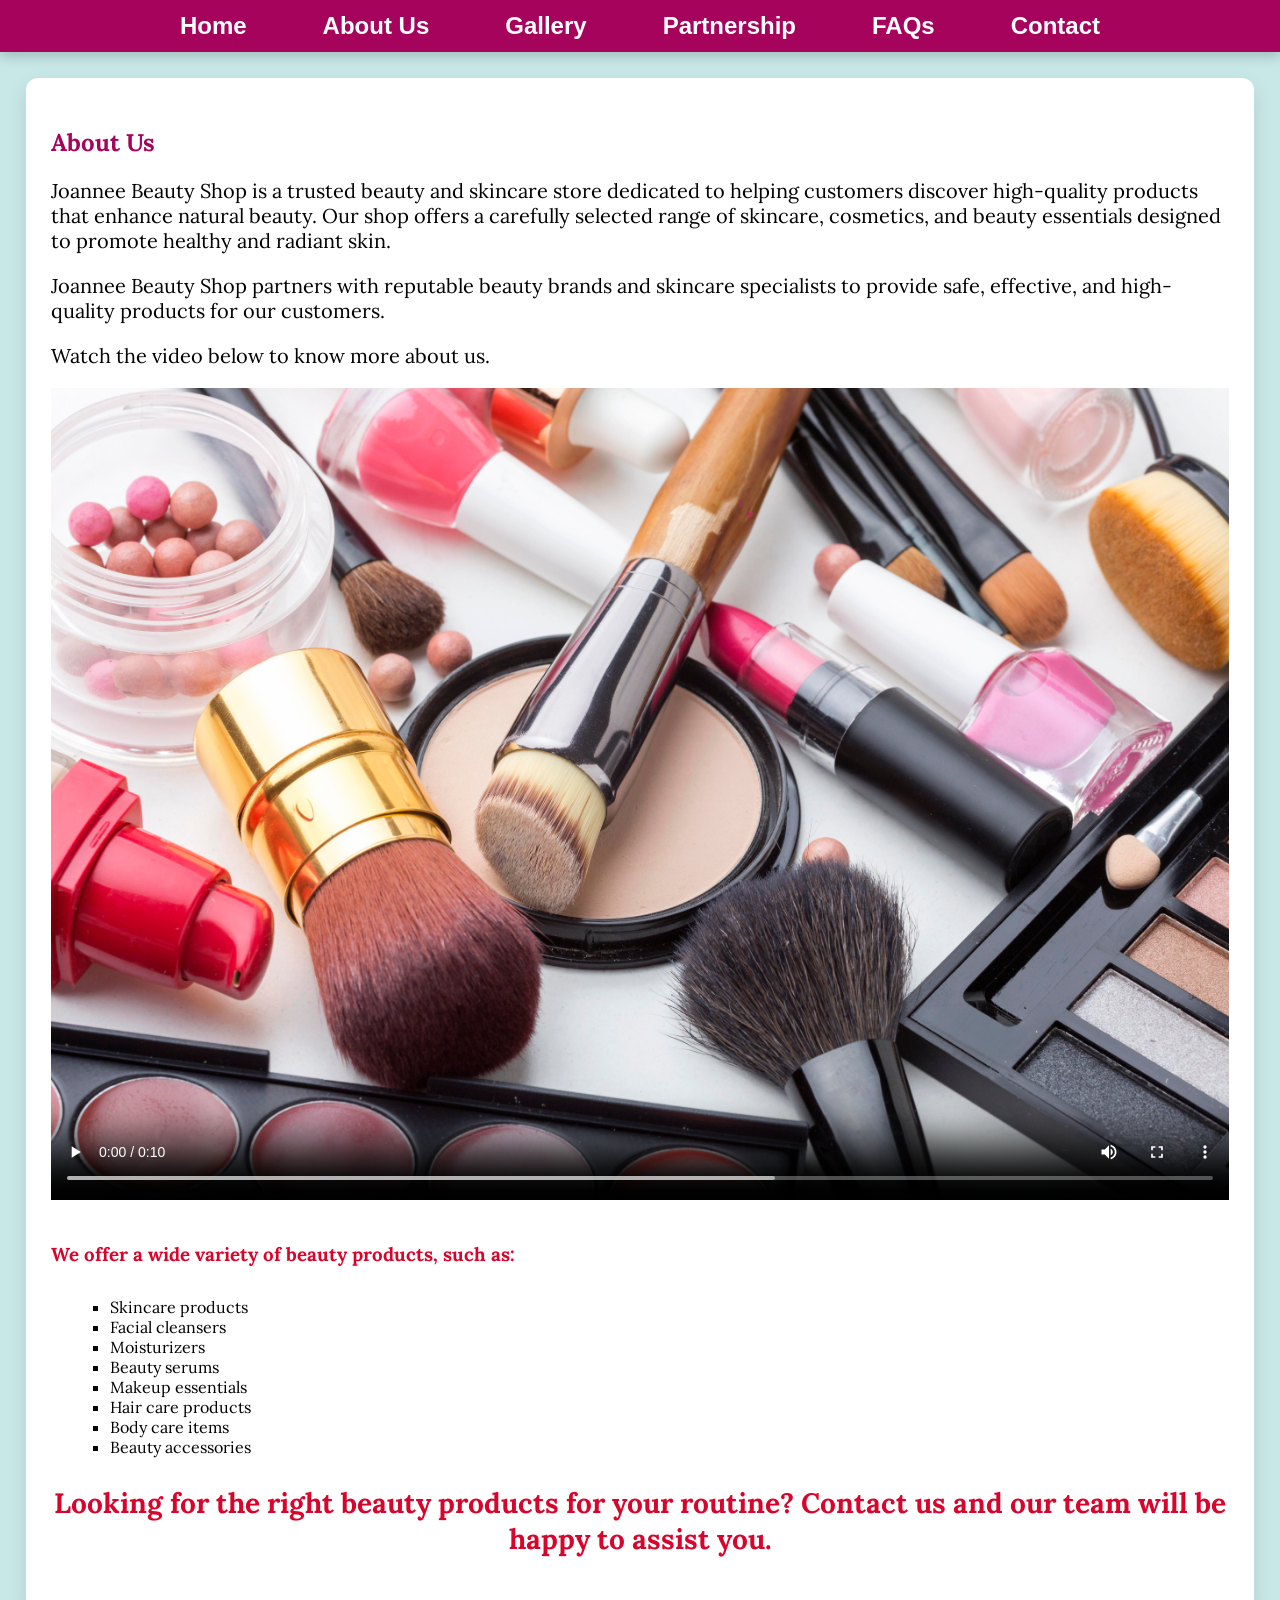
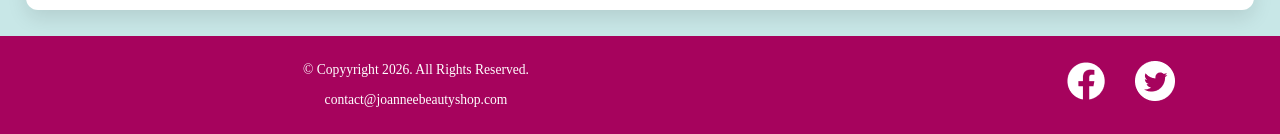
==== commit 870d7a03: "Update Joannee Beauty Shop website" ====
--- a/about.html
+++ b/about.html
@@ -2,7 +2,7 @@
 <!-- 
 Student Name: Joanne O Ethe
 File name: about.html
-Date: 26/03/2026
+Date: 10/11/2026
  -->
 <html lang="en">
 
@@ -36,6 +36,7 @@
       <li><a href="index.html">Home</a></li>
       <li><a href="about.html">About Us</a></li>
       <li><a href="gallery.html">Gallery</a></li>
+      <li><a href="partnership.html">Partnership</a></li>
       <li><a href="faqs.html">FAQs</a></li>
       <li><a href="contact.html">Contact</a></li>
     </div>
@@ -62,6 +63,7 @@
         <li><a href="index.html">Home</a></li>
         <li><a href="about.html">About Us</a></li>
         <li><a href="gallery.html">Gallery</a></li>
+        <li><a href="partnership.html">Partnership</a></li>
         <li><a href="faqs.html">FAQs</a></li>
         <li><a href="contact.html">Contact</a></li>
       </ul>
--- a/css/styles.min.css
+++ b/css/styles.min.css
@@ -1 +1,94 @@
-body,header,nav,main,footer,img,h1,h2,ul,aside,figure,figcaption,video{margin:0;padding:0;border:0}body{background-color:#c8e7e7}aside{font-size:1em}img,video{max-width:100%;display:block}.skip{position:absolute;left:-999px}.skip:focus{color:#fff;background-color:#2a1f14;text-decoration:none;padding:.5%;top:auto;left:auto;right:1px;z-index:1}.mobile{display:block}.tab-desk,#navlinks{display:none}.mobile h1{font-family:"Playfair Display",serif;color:#a6035d;margin:2% 0 0 3%}.mobile h2{font-family:"Lora",serif;color:#d9042b}nav{background-color:#a6035d;box-shadow:0 4px 12px rgb(0 0 0 / .2)}.mobile-nav a{color:#fff;text-align:center;font-size:2em;text-decoration:none;padding:3%;display:block}.mobile-nav a.nav-icon{display:block;position:absolute;left:0;top:0;color:#f6eee4;padding:2%}.nav-icon div{height:40px;width:40px;color:#2a1f14}main{padding:2%;font-family:"Lora",serif;background-color:#fff;margin:2%;border-radius:12px;box-shadow:0 8px 20px rgb(0 0 0 / .1)}main p{font-size:1.25em}main h2{padding-top:2%;color:#a6035d}main ul{list-style-type:square}.link{color:#d9042b;text-decoration:none;font-weight:700;font-style:italic}.action{font-size:1.75em;font-weight:700;text-align:center;color:#d9042b}.round{border-radius:8px}#info ul{margin-left:10%}#contact{text-align:center}#form h2{text-align:center}strong{text-shadow:2px 2px 6px #c4a589}.tel-link{background-color:#d9042b;padding:2%;width:80%;margin:0 auto;border-radius:8px}.tel-link a{color:#fff;text-decoration:none;font-weight:700}fieldset,input,textarea{margin-bottom:2%}fieldset legend{font-weight:700;font-size:1.25em}label{display:block;padding-top:2%}form #submit{margin:0 auto;display:block;padding:2%;background-color:#a6035d;color:#f6eee4;font-size:1.25em;border-radius:10px}footer{text-align:center;font-size:.85em;background-color:#a6035d;color:#fff;padding:1% 0%}footer a{color:#fff;text-decoration:none}.social img{display:inline-block;padding:4%}@media screen and (min-width:620px),print{.tab-desk{display:block}.mobile,.mobile-nav{display:none}nav ul{list-style-type:none;text-align:center}nav li{border-top:none;display:inline-block;font-size:1.25em;font-family:Geneva,Arial,sans-serif;font-weight:700}nav li a{padding:.5em;display:block;color:#fff;text-decoration:none}.grid{display:grid;grid-template-columns:auto auto;grid-gap:20px}aside{grid-column:1 / span 2}fieldset,input,textarea{margin-bottom:2%}fieldset legend{font-weight:700;font-size:1.25em}label{display:block;padding-top:2%}form #submit{margin:0 auto;display:block;padding:2%;background-color:#a6035d;color:#f6eee4;font-size:1.25em;border-radius:10px}footer{overflow:auto}.copyright{float:left;width:65%}.social{float:right;width:25%}}@media screen and (min-width:1921px){body{background:linear-gradient(#c8e7e7,#c4a589)}#wrapper{width:1920px;margin:0 auto}main{background-color:#fff}.grid{grid-template-columns:auto auto auto auto}aside{grid-column:1 / span 4;font-size:3em}}@media print{body{background-color:#fff;color:#000}}@media screen and (min-width:620px),print{form{width:70%;margin:0 auto}}@media screen and (min-width:1000px),print{nav li{font-size:1.5em}nav li a{padding:.5em 1.5em}nav li a:hover{color:#fff;background-color:#d9042b}.grid{grid-template-columns:auto auto auto;grid-gap:30px}form{width:auto}.form-grid{display:grid;grid-template-columns:auto auto;grid-gap:20px;place-content:center}.btn{grid-column:1 / span 2}aside{grid-column:1 / span 3;font-size:2em}#info ul{margin-left:5%}}+/* body,header,nav,main,footer,img,h1,h2,ul,aside,figure,figcaption,video{margin:0;padding:0;border:0}body{background-color:#c8e7e7}aside{font-size:1em}img,video{max-width:100%;display:block}.skip{position:absolute;left:-999px}.skip:focus{color:#fff;background-color:#2a1f14;text-decoration:none;padding:.5%;top:auto;left:auto;right:1px;z-index:1}.mobile{display:block}.tab-desk,#navlinks{display:none}.mobile h1{font-family:"Playfair Display",serif;color:#a6035d;margin:2% 0 0 3%}.mobile h2{font-family:"Lora",serif;color:#d9042b}nav{background-color:#a6035d;box-shadow:0 4px 12px rgb(0 0 0 / .2)}.mobile-nav a{color:#fff;text-align:center;font-size:2em;text-decoration:none;padding:3%;display:block}.mobile-nav a.nav-icon{display:block;position:absolute;left:0;top:0;color:#f6eee4;padding:2%}.nav-icon div{height:40px;width:40px;color:#2a1f14}main{padding:2%;font-family:"Lora",serif;background-color:#fff;margin:2%;border-radius:12px;box-shadow:0 8px 20px rgb(0 0 0 / .1)}main p{font-size:1.25em}main h2{padding-top:2%;color:#a6035d}main ul{list-style-type:square}.link{color:#d9042b;text-decoration:none;font-weight:700;font-style:italic}.action{font-size:1.75em;font-weight:700;text-align:center;color:#d9042b}.round{border-radius:8px}#info ul{margin-left:10%}#contact{text-align:center}#form h2{text-align:center}strong{text-shadow:2px 2px 6px #c4a589}.tel-link{background-color:#d9042b;padding:2%;width:80%;margin:0 auto;border-radius:8px}.tel-link a{color:#fff;text-decoration:none;font-weight:700}fieldset,input,textarea{margin-bottom:2%}fieldset legend{font-weight:700;font-size:1.25em}label{display:block;padding-top:2%}form #submit{margin:0 auto;display:block;padding:2%;background-color:#a6035d;color:#f6eee4;font-size:1.25em;border-radius:10px}footer{text-align:center;font-size:.85em;background-color:#a6035d;color:#fff;padding:1% 0%}footer a{color:#fff;text-decoration:none}.social img{display:inline-block;padding:4%}@media screen and (min-width:620px),print{.tab-desk{display:block}.mobile,.mobile-nav{display:none}nav ul{list-style-type:none;text-align:center}nav li{border-top:none;display:inline-block;font-size:1.25em;font-family:Geneva,Arial,sans-serif;font-weight:700}nav li a{padding:.5em;display:block;color:#fff;text-decoration:none}.grid{display:grid;grid-template-columns:auto auto;grid-gap:20px}aside{grid-column:1 / span 2}fieldset,input,textarea{margin-bottom:2%}fieldset legend{font-weight:700;font-size:1.25em}label{display:block;padding-top:2%}form #submit{margin:0 auto;display:block;padding:2%;background-color:#a6035d;color:#f6eee4;font-size:1.25em;border-radius:10px}footer{overflow:auto}.copyright{float:left;width:65%}.social{float:right;width:25%}}@media screen and (min-width:1921px){body{background:linear-gradient(#c8e7e7,#c4a589)}#wrapper{width:1920px;margin:0 auto}main{background-color:#fff}.grid{grid-template-columns:auto auto auto auto}aside{grid-column:1 / span 4;font-size:3em}}@media print{body{background-color:#fff;color:#000}}@media screen and (min-width:620px),print{form{width:70%;margin:0 auto}}@media screen and (min-width:1000px),print{nav li{font-size:1.5em}nav li a{padding:.5em 1.5em}nav li a:hover{color:#fff;background-color:#d9042b}.grid{grid-template-columns:auto auto auto;grid-gap:30px}form{width:auto}.form-grid{display:grid;grid-template-columns:auto auto;grid-gap:20px;place-content:center}.btn{grid-column:1 / span 2}aside{grid-column:1 / span 3;font-size:2em}#info ul{margin-left:5%}} */
+
+body,header,nav,main,footer,img,h1,h2,ul,aside,figure,figcaption,video{margin:0;padding:0;border:0}
+body{background-color:#c8e7e7}
+aside{font-size:1em}
+img,video{max-width:100%;display:block}
+.skip{position:absolute;left:-999px}
+.skip:focus{color:#fff;background-color:#a6035d;text-decoration:none;padding:.5%;top:auto;left:auto;right:1px;z-index:1}
+.mobile,.mobile-tablet{display:block}
+.tab-desk,.desktop,#nav-links{display:none}
+.mobile h1{font-family:"Playfair Display",serif;color:#a6035d;margin:2% 0 0 3%}
+.mobile h2{font-family:"Lora",serif;color:#d9042b}
+nav{background-color:#a6035d;box-shadow:0 4px 12px rgb(0 0 0 / .2)}
+.mobile-nav a{color:#fff;text-align:center;font-size:2em;text-decoration:none;padding:3%;display:block}
+.mobile-nav a.nav-icon{display:block;position:absolute;right:0;top:0;color:#f6eee4;padding:2%}
+.nav-icon div{height:40px;width:40px;color:#2a1f14}
+main{padding:2%;font-family:"Lora",serif;background-color:#fff;margin:2%;border-radius:12px;box-shadow:0 8px 20px rgb(0 0 0 / .1)}
+main p{font-size:1.25em}
+main h2{padding-top:2%;color:#a6035d}
+main h3{color:#d9042b;padding-top:2%;padding-bottom:1%}
+main ul{list-style-type:square}
+.link{color:#d9042b;text-decoration:none;font-weight:700;font-style:italic}
+.action{font-size:1.75em;font-weight:700;text-align:center;color:#d9042b}
+.round{border-radius:8px}
+#info ul{margin-left:10%}
+#contact,#form h2{text-align:center}
+strong{text-shadow:2px 2px 6px #c4a589}
+.tel-link{background-color:#d9042b;padding:2%;width:80%;margin:0 auto;border-radius:8px}
+.tel-link a{color:#fff;text-decoration:none;font-weight:700}
+fieldset,input,textarea{margin-bottom:2%}
+fieldset legend{font-weight:700;font-size:1.25em}
+label{display:block;padding-top:2%}
+form #submit{margin:0 auto;display:block;padding:2%;background-color:#a6035d;color:#f6eee4;font-size:1.25em;border-radius:10px}
+footer{text-align:center;font-size:.85em;background-color:#a6035d;color:#fff;padding:1% 0%}
+footer a{color:#fff;text-decoration:none}
+.social img{display:inline-block;padding:4%}
+.hint{font-weight: bold; display: block; padding-top: 6px;}
+
+@media screen and (min-width:620px),print{
+.tab-desk{display:block}
+.mobile,.mobile-nav{display:none}
+nav ul{list-style-type:none;text-align:center}
+nav li{border-top:none;display:inline-block;font-size:1.25em;font-family:Geneva,Arial,sans-serif;font-weight:700}
+nav li a{padding:.5em;display:block;color:#fff;text-decoration:none}
+.grid{display:grid;grid-template-columns:auto auto;grid-gap:20px}
+aside{grid-column:1 / span 2}
+fieldset,input,textarea{margin-bottom:2%}
+fieldset legend{font-weight:700;font-size:1.25em}
+label{display:block;padding-top:2%}
+form #submit{margin:0 auto;display:block;padding:2%;background-color:#a6035d;color:#f6eee4;font-size:1.25em;border-radius:10px}
+footer{overflow:auto}
+.copyright{float:left;width:65%}
+.social{float:right;width:25%}
+}
+
+@media screen and (min-width:1921px){
+body{background:linear-gradient(#c8e7e7,#c4a589)}
+#wrapper{width:1920px;margin:0 auto}
+main{background-color:#fff}
+.grid{grid-template-columns:auto auto auto auto}
+aside{grid-column:1 / span 4;font-size:3em}
+}
+
+@media print{
+body{background-color:#fff;color:#000}
+}
+
+@media screen and (min-width:620px),print{
+form{width:70%;margin:0 auto}
+}
+
+@media screen and (min-width:1000px),print{
+.desktop{display:block}
+.mobile-tablet{display:none}
+nav li{font-size:1.5em}
+nav li a{padding:.5em 1.5em}
+nav li a:hover{color:#fff;background-color:#d9042b}
+.grid{grid-template-columns:auto auto auto;grid-gap:30px}
+form{width:auto}
+.form-grid{display:grid;grid-template-columns:auto auto;grid-gap:20px;place-content:center}
+.btn{grid-column:1 / span 2}
+aside{grid-column:1 / span 3;font-size:2em}
+#info ul{margin-left:5%}
+
+/* Partnership Table Styling */
+#partner{width:100%;overflow-x:auto}
+table{width:100%;border:1px solid #a6035d;border-collapse:collapse;margin:0 auto;background-color:#fff}
+caption{font-size:1.5em;font-weight:700;padding:2%;color:#a6035d}
+th,td{border:1px solid #d9b5c7;padding:1.5%;text-align:left}
+th{background-color:#a6035d;color:#fff;font-size:1.15em}
+td{color:#333;line-height:1.5}
+tr:nth-child(even){background-color:#fcebf3}
+tr:nth-child(odd){background-color:#fff}
+}
